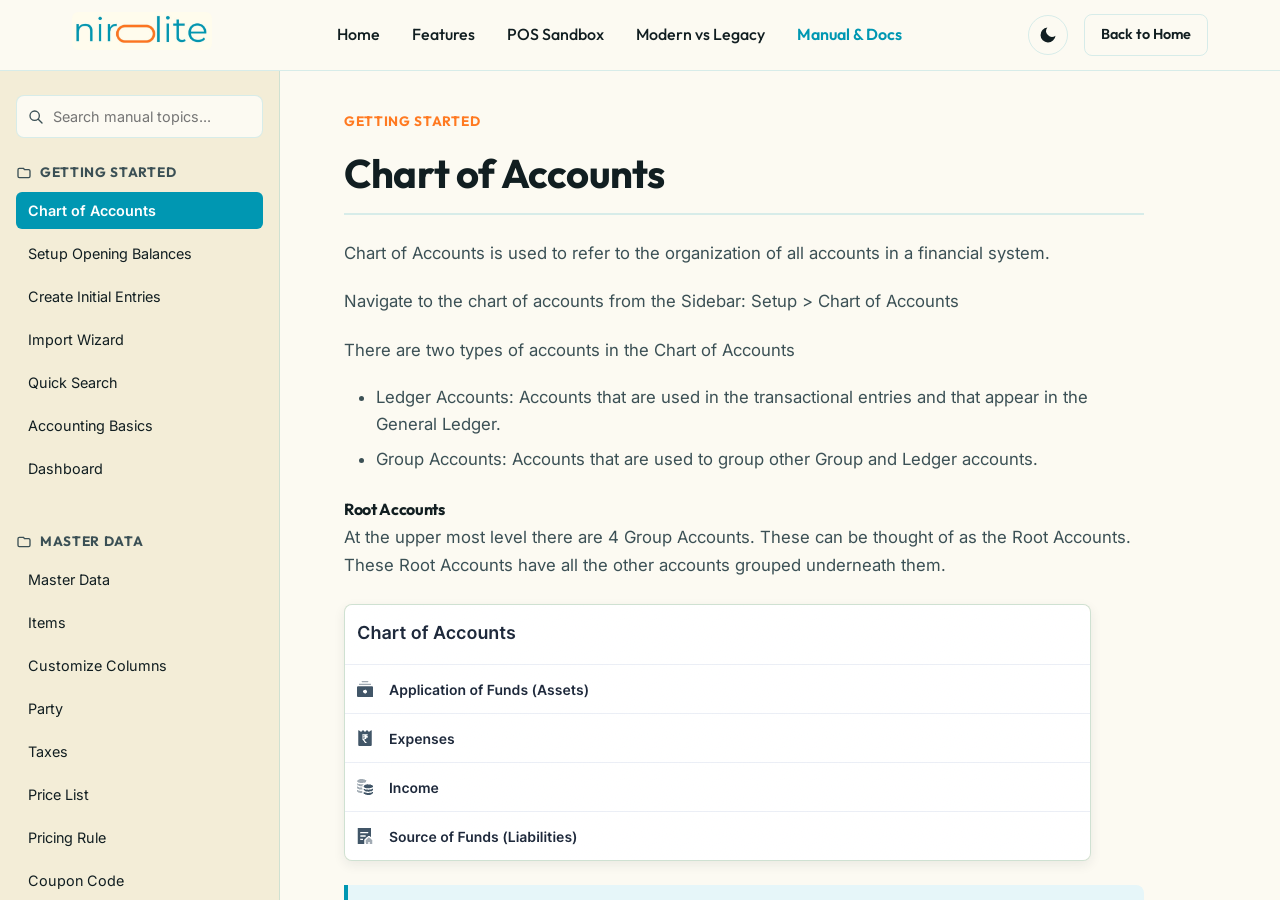
==== help.html @ b30ef623 "Initial commit: Nirolite website and interactive user manual with screenshots" ====
<!DOCTYPE html>
<html lang="en" class="help-html-root">
<head>
  <meta charset="UTF-8">
  <meta name="viewport" content="width=device-width, initial-scale=1.0">
  <title>Nirolite User Manual & Documentation Book</title>
  <meta name="description" content="Read the official Nirolite User Manual. Explore articles on Chart of Accounts, Point of Sale transactions, tracking inventory, print templates, and customized forms.">
  <meta name="color-scheme" content="light dark">
  <link rel="stylesheet" href="assets/style.css">
  
  <!-- Prevent Flash of Unstyled Content (FOUC) -->
  <script>
    {
      const colorScheme = localStorage.getItem('theme');
      if (colorScheme) {
        document.documentElement.setAttribute('data-theme', colorScheme);
      }
    }
  </script>
</head>
<body class="help-body">

  <!-- ==========================================================================
       1. Navigation Header (Shared Style)
       ========================================================================== -->
  <header class="header help-header" id="site-header">
    <div class="container header-container">
      <div class="logo-wrapper">
        <a href="index.html">
          <img src="Nirolite Logo.jpeg" alt="Nirolite Logo" class="logo-img" onerror="this.src='https://placehold.co/100x38/0097b2/ffffff?text=Nirolite'">
        </a>
      </div>
      
      <!-- Drawer menu toggle button for mobile navigation -->
      <button class="menu-btn" id="mobile-menu-btn" aria-label="Toggle Documentation Sidebar">
        <svg width="24" height="24" viewBox="0 0 24 24" fill="none" stroke="currentColor" stroke-width="2">
          <path d="M4 6h16M4 12h16M4 18h16"></path>
        </svg>
      </button>

      <ul class="nav-links">
        <li><a href="index.html#hero" class="nav-link">Home</a></li>
        <li><a href="index.html#features" class="nav-link">Features</a></li>
        <li><a href="index.html#pos-sandbox" class="nav-link">POS Sandbox</a></li>
        <li><a href="index.html#comparison" class="nav-link">Modern vs Legacy</a></li>
        <li><a href="help.html" class="nav-link active" style="font-weight:600; color:var(--brand-teal);">Manual & Docs</a></li>
      </ul>

      <div class="nav-actions">
        <button class="theme-toggle" id="theme-toggle" aria-label="Toggle Color Theme">
          <svg class="sun-icon" viewBox="0 0 24 24">
            <circle cx="12" cy="12" r="5"></circle>
            <line x1="12" y1="1" x2="12" y2="3"></line>
            <line x1="12" y1="21" x2="12" y2="23"></line>
            <line x1="4.22" y1="4.22" x2="5.64" y2="5.64"></line>
            <line x1="18.36" y1="18.36" x2="19.78" y2="19.78"></line>
            <line x1="1" y1="12" x2="3" y2="12"></line>
            <line x1="21" y1="12" x2="23" y2="12"></line>
            <line x1="4.22" y1="19.78" x2="5.64" y2="18.36"></line>
            <line x1="18.36" y1="5.64" x2="19.78" y2="4.22"></line>
          </svg>
          <svg class="moon-icon" viewBox="0 0 24 24">
            <path d="M21 12.79A9 9 0 1 1 11.21 3 7 7 0 0 0 21 12.79z"></path>
          </svg>
        </button>
        <a href="index.html" class="btn btn-secondary" style="font-size: 0.9rem; padding: 0.5rem 1rem;">Back to Home</a>
      </div>
    </div>
  </header>

  <!-- ==========================================================================
       2. Help Center Documentation Split Layout
       ========================================================================== -->
  <div class="help-layout">
    
    <!-- Sidebar: Search and Navigation Menu -->
    <aside class="docs-sidebar">
      <div class="search-wrapper">
        <svg class="search-icon" xmlns="http://www.w3.org/2000/svg" fill="none" viewBox="0 0 24 24" stroke="currentColor">
          <path stroke-linecap="round" stroke-linejoin="round" stroke-width="2" d="M21 21l-6-6m2-5a7 7 0 11-14 0 7 7 0 0114 0z" />
        </svg>
        <input type="text" id="docs-search-field" class="search-input" placeholder="Search manual topics...">
      </div>
      
      <nav class="docs-nav-menu" id="docs-nav-categories">
        <!-- Structured category items rendered by script.js from docs_data.js -->
      </nav>
    </aside>

    <!-- Reading Content Area -->
    <main class="docs-content">
      <article class="docs-article" id="docs-view-article">
        <!-- Rendered active article HTML by script.js -->
      </article>

      <!-- Documentation sequential navigation footer -->
      <footer class="docs-nav-footer" id="docs-nav-footer-area">
        <!-- Rendered in script.js (Prev/Next buttons) -->
      </footer>
    </main>
  </div>

  <!-- Documentation pre-compiled JSON data load -->
  <script src="assets/docs_data.js"></script>
  <!-- Standard logic script load -->
  <script src="assets/script.js"></script>
</body>
</html>
---- assets/style.css ----
@import url('https://fonts.googleapis.com/css2?family=Inter:wght@300;400;500;600;700&family=Outfit:wght@400;500;600;700;800&display=swap');

/* ==========================================================================
   1. Theme Variables & Base Setup
   ========================================================================== */
:root {
  color-scheme: light dark;

  /* Typography */
  --font-body: 'Inter', system-ui, -apple-system, sans-serif;
  --font-display: 'Outfit', system-ui, -apple-system, sans-serif;

  /* Color Palette Tokens */
  --brand-teal: #0097b2;
  --brand-teal-glow: rgba(0, 151, 178, 0.15);
  --brand-orange: #ff7a22;
  --brand-orange-glow: rgba(255, 122, 34, 0.15);

  /* Light Theme Values (Default System) */
  --bg-primary: #fcfaf2;
  --bg-secondary: #f3edd7;
  --bg-card: rgba(255, 255, 255, 0.7);
  --bg-card-hover: rgba(255, 255, 255, 0.95);
  --text-primary: #111e21;
  --text-secondary: #3b5055;
  --border-color: rgba(0, 151, 178, 0.15);
  --shadow-color: rgba(27, 42, 47, 0.08);
  --badge-bg: rgba(0, 151, 178, 0.08);
  --badge-text: #00778c;
  
  /* Documentation elements (Light) */
  --doc-callout-info-bg: #e6f6f9;
  --doc-callout-warning-bg: #fff1e6;
  --doc-callout-tip-bg: #ebf9f0;
  --doc-callout-border-info: #0097b2;
  --doc-callout-border-warning: #ff7a22;
  --doc-callout-border-tip: #2ec4b6;
  --doc-table-header-bg: #e5dfcb;
  --doc-table-row-alt: #f6f1e2;
  --doc-code-bg: #e5dfcb;
  
  /* Scrollbar Customization */
  --scrollbar-thumb: #0097b2;
  --scrollbar-track: #f3edd7;
}

/* Dark Theme Overrides */
[data-theme="dark"] {
  --bg-primary: #0b1315;
  --bg-secondary: #121e21;
  --bg-card: rgba(18, 30, 33, 0.7);
  --bg-card-hover: rgba(25, 41, 45, 0.95);
  --text-primary: #fcfaf2;
  --text-secondary: #a3b8bc;
  --border-color: rgba(0, 151, 178, 0.25);
  --shadow-color: rgba(0, 0, 0, 0.5);
  --badge-bg: rgba(255, 122, 34, 0.15);
  --badge-text: #ff914d;
  
  /* Documentation elements (Dark) */
  --doc-callout-info-bg: #122327;
  --doc-callout-warning-bg: #271d15;
  --doc-callout-tip-bg: #11261d;
  --doc-table-header-bg: #1c2e33;
  --doc-table-row-alt: #162428;
  --doc-code-bg: #1c2e33;
  
  --scrollbar-track: #121e21;
}

/* Global Styles */
* {
  box-sizing: border-box;
  margin: 0;
  padding: 0;
}

html {
  scroll-behavior: smooth;
}

body {
  font-family: var(--font-body);
  background-color: var(--bg-primary);
  color: var(--text-primary);
  line-height: 1.6;
  overflow-x: hidden;
  transition: background-color 0.4s ease, color 0.4s ease;
}

h1, h2, h3, h4, h5, h6 {
  font-family: var(--font-display);
  font-weight: 700;
  letter-spacing: -0.02em;
}

a {
  color: var(--brand-teal);
  text-decoration: none;
  transition: color 0.2s ease;
}

a:hover {
  color: var(--brand-orange);
}

/* Custom Scrollbar Styles */
scrollbar-color: var(--scrollbar-thumb) var(--scrollbar-track);
scrollbar-width: thin;

@supports not (scrollbar-color: auto) {
  ::-webkit-scrollbar {
    width: 8px;
    height: 8px;
  }
  ::-webkit-scrollbar-track {
    background: var(--scrollbar-track);
  }
  ::-webkit-scrollbar-thumb {
    background: var(--scrollbar-thumb);
    border-radius: 4px;
  }
  ::-webkit-scrollbar-thumb:hover {
    background: var(--brand-orange);
  }
}

/* ==========================================================================
   2. Design System Components (Utility Classes)
   ========================================================================== */
.container {
  width: 100%;
  max-width: 1200px;
  margin: 0 auto;
  padding: 0 2rem;
}

.glass {
  background: var(--bg-card);
  backdrop-filter: blur(12px);
  -webkit-backdrop-filter: blur(12px);
  border: 1px solid var(--border-color);
  border-radius: 16px;
  box-shadow: 0 8px 32px 0 var(--shadow-color);
  transition: transform 0.3s ease, border-color 0.3s ease, background 0.3s ease;
}

.glass:hover {
  background: var(--bg-card-hover);
  border-color: rgba(255, 122, 34, 0.3);
}

.gradient-text {
  background: linear-gradient(135deg, var(--brand-teal), var(--brand-orange));
  -webkit-background-clip: text;
  -webkit-text-fill-color: transparent;
  background-clip: text;
}

.badge {
  display: inline-block;
  padding: 0.25rem 0.75rem;
  background-color: var(--badge-bg);
  color: var(--badge-text);
  font-family: var(--font-display);
  font-weight: 600;
  font-size: 0.85rem;
  border-radius: 9999px;
  text-transform: uppercase;
  letter-spacing: 0.05em;
  margin-bottom: 1rem;
}

/* Buttons */
.btn {
  display: inline-flex;
  align-items: center;
  justify-content: center;
  padding: 0.8rem 1.8rem;
  font-family: var(--font-display);
  font-weight: 600;
  font-size: 1rem;
  border-radius: 8px;
  cursor: pointer;
  transition: all 0.3s cubic-bezier(0.16, 1, 0.3, 1);
  border: none;
}

.btn-primary {
  background-color: var(--brand-teal);
  color: #fff;
  box-shadow: 0 4px 14px var(--brand-teal-glow);
}

.btn-primary:hover {
  background-color: var(--brand-orange);
  box-shadow: 0 4px 14px var(--brand-orange-glow);
  transform: translateY(-2px);
}

.btn-secondary {
  background-color: transparent;
  color: var(--text-primary);
  border: 1px solid var(--border-color);
}

.btn-secondary:hover {
  border-color: var(--brand-teal);
  background-color: rgba(0, 151, 178, 0.05);
  transform: translateY(-2px);
}

/* ==========================================================================
   3. Navigation Header
   ========================================================================== */
.header {
  position: fixed;
  top: 0;
  left: 0;
  width: 100%;
  z-index: 100;
  background: rgba(252, 250, 242, 0.8);
  backdrop-filter: blur(12px);
  -webkit-backdrop-filter: blur(12px);
  border-bottom: 1px solid var(--border-color);
  transition: background 0.4s ease, border-color 0.4s ease;
}

[data-theme="dark"] .header {
  background: rgba(11, 19, 21, 0.8);
}

.header-container {
  display: flex;
  align-items: center;
  justify-content: space-between;
  height: 70px;
}

.logo-wrapper {
  display: flex;
  align-items: center;
  gap: 0.75rem;
}

.logo-img {
  height: 38px;
  border-radius: 6px;
}

.nav-links {
  display: flex;
  align-items: center;
  gap: 2rem;
  list-style: none;
}

.nav-link {
  font-family: var(--font-display);
  font-weight: 500;
  color: var(--text-primary);
}

.nav-link:hover, .nav-link.active {
  color: var(--brand-teal);
}

.nav-actions {
  display: flex;
  align-items: center;
  gap: 1rem;
}

/* Theme Toggle Button */
.theme-toggle {
  background: none;
  border: 1px solid var(--border-color);
  color: var(--text-primary);
  width: 40px;
  height: 40px;
  border-radius: 50%;
  display: flex;
  align-items: center;
  justify-content: center;
  cursor: pointer;
  transition: all 0.3s ease;
}

.theme-toggle:hover {
  background-color: var(--badge-bg);
  border-color: var(--brand-teal);
}

.theme-toggle svg {
  width: 20px;
  height: 20px;
  fill: currentColor;
}

.theme-toggle .sun-icon { display: none; }
.theme-toggle .moon-icon { display: block; }
[data-theme="dark"] .theme-toggle .sun-icon { display: block; }
[data-theme="dark"] .theme-toggle .moon-icon { display: none; }

/* Mobile Menu Button */
.menu-btn {
  display: none;
  background: none;
  border: none;
  color: var(--text-primary);
  cursor: pointer;
  padding: 0.5rem;
}

/* ==========================================================================
   4. Landing Hero Section
   ========================================================================== */
.hero {
  padding: 180px 0 100px 0;
  position: relative;
  overflow: hidden;
  text-align: center;
}

.hero::after {
  content: '';
  position: absolute;
  top: 10%;
  left: 50%;
  transform: translate(-50%, -50%);
  width: 600px;
  height: 600px;
  background: radial-gradient(circle, rgba(0, 151, 178, 0.08) 0%, transparent 70%);
  z-index: -1;
  pointer-events: none;
}

.hero-content {
  max-width: 800px;
  margin: 0 auto;
}

.hero h1 {
  font-size: 3.8rem;
  line-height: 1.15;
  margin-bottom: 1.5rem;
}

.hero p {
  font-size: 1.25rem;
  color: var(--text-secondary);
  margin-bottom: 2.5rem;
  max-width: 650px;
  margin-left: auto;
  margin-right: auto;
}

.hero-cta {
  display: flex;
  gap: 1rem;
  justify-content: center;
  margin-bottom: 4rem;
}

/* Hero Dashboard Preview Card */
.dashboard-preview {
  margin-top: 2rem;
  width: 100%;
}

.preview-container {
  width: 100%;
  padding: 1.5rem;
  background: var(--bg-card);
  border: 1px solid var(--border-color);
  border-radius: 16px;
  box-shadow: 0 20px 50px var(--shadow-color);
}

.preview-header {
  display: flex;
  align-items: center;
  justify-content: space-between;
  border-bottom: 1px solid var(--border-color);
  padding-bottom: 1rem;
  margin-bottom: 1.5rem;
}

.preview-title {
  display: flex;
  align-items: center;
  gap: 0.5rem;
  font-family: var(--font-display);
  font-weight: 600;
  color: var(--text-primary);
}

.window-dots {
  display: flex;
  gap: 0.35rem;
}

.dot {
  width: 10px;
  height: 10px;
  border-radius: 50%;
  background-color: #ddd;
}
.dot-red { background-color: #ff5f56; }
.dot-yellow { background-color: #ffbd2e; }
.dot-green { background-color: #27c93f; }

.period-tabs {
  display: flex;
  background-color: var(--bg-secondary);
  padding: 0.25rem;
  border-radius: 8px;
  gap: 0.15rem;
}

.period-tab {
  background: none;
  border: none;
  font-family: var(--font-display);
  font-weight: 500;
  font-size: 0.85rem;
  padding: 0.4rem 0.8rem;
  border-radius: 6px;
  cursor: pointer;
  color: var(--text-secondary);
  transition: all 0.2s ease;
}

.period-tab.active {
  background-color: var(--bg-primary);
  color: var(--brand-teal);
  box-shadow: 0 2px 8px rgba(0, 0, 0, 0.05);
}

/* Charts Grid */
.charts-grid {
  display: grid;
  grid-template-columns: repeat(12, 1fr);
  gap: 1.5rem;
  text-align: left;
}

.chart-card {
  background-color: rgba(255, 255, 255, 0.05);
  border-radius: 12px;
  padding: 1.25rem;
  border: 1px solid var(--border-color);
}

.chart-col-6 { grid-column: span 6; }
.chart-col-4 { grid-column: span 4; }
.chart-col-8 { grid-column: span 8; }
.chart-col-12 { grid-column: span 12; }

.chart-header {
  display: flex;
  justify-content: space-between;
  margin-bottom: 1rem;
}

.chart-title {
  font-family: var(--font-display);
  font-weight: 600;
  font-size: 0.95rem;
  color: var(--text-secondary);
}

.chart-value {
  font-family: var(--font-display);
  font-size: 1.5rem;
  font-weight: 700;
  color: var(--text-primary);
}

.chart-body {
  height: 150px;
  display: flex;
  align-items: flex-end;
  justify-content: center;
  position: relative;
}

.chart-svg {
  width: 100%;
  height: 100%;
}

/* ==========================================================================
   5. Features Grid Section
   ========================================================================== */
.features {
  padding: 100px 0;
  background-color: var(--bg-secondary);
  transition: background-color 0.4s ease;
}

.section-header {
  text-align: center;
  max-width: 650px;
  margin: 0 auto 4rem auto;
}

.section-header h2 {
  font-size: 2.5rem;
  margin-bottom: 1rem;
}

.section-header p {
  color: var(--text-secondary);
  font-size: 1.1rem;
}

.features-grid {
  display: grid;
  grid-template-columns: repeat(auto-fit, minmax(280px, 1fr));
  gap: 2rem;
}

.feature-card {
  padding: 2.5rem 2rem;
  transition: all 0.3s cubic-bezier(0.16, 1, 0.3, 1);
  display: flex;
  flex-direction: column;
  height: 100%;
}

.feature-card:hover {
  transform: translateY(-5px);
  box-shadow: 0 12px 40px var(--shadow-color);
}

.feature-icon-wrapper {
  width: 50px;
  height: 50px;
  border-radius: 12px;
  background-color: var(--brand-teal-glow);
  color: var(--brand-teal);
  display: flex;
  align-items: center;
  justify-content: center;
  margin-bottom: 1.5rem;
  transition: background-color 0.3s ease, color 0.3s ease;
}

.feature-card:hover .feature-icon-wrapper {
  background-color: var(--brand-orange-glow);
  color: var(--brand-orange);
}

.feature-icon-wrapper svg {
  width: 24px;
  height: 24px;
}

.feature-card h3 {
  font-size: 1.35rem;
  margin-bottom: 0.75rem;
}

.feature-card p {
  color: var(--text-secondary);
  font-size: 0.95rem;
  flex-grow: 1;
}

/* ==========================================================================
   6. Interactive POS Simulator
   ========================================================================== */
.pos-sim {
  padding: 100px 0;
}

.pos-grid {
  display: grid;
  grid-template-columns: 1fr 400px;
  gap: 2rem;
  margin-top: 2rem;
}

.pos-catalog {
  background: var(--bg-card);
  border: 1px solid var(--border-color);
  border-radius: 16px;
  padding: 1.5rem;
}

.pos-catalog-header {
  display: flex;
  justify-content: space-between;
  align-items: center;
  margin-bottom: 1.5rem;
  border-bottom: 1px solid var(--border-color);
  padding-bottom: 1rem;
}

.pos-catalog-title {
  font-family: var(--font-display);
  font-weight: 600;
  color: var(--text-primary);
}

.pos-products {
  display: grid;
  grid-template-columns: repeat(auto-fill, minmax(130px, 1fr));
  gap: 1rem;
}

.pos-product-card {
  background: var(--bg-secondary);
  border: 1px solid var(--border-color);
  border-radius: 12px;
  padding: 1rem;
  text-align: center;
  cursor: pointer;
  transition: all 0.2s ease;
}

.pos-product-card:hover {
  border-color: var(--brand-teal);
  transform: translateY(-2px);
}

.pos-product-img {
  width: 48px;
  height: 48px;
  background-color: var(--brand-teal-glow);
  color: var(--brand-teal);
  border-radius: 50%;
  display: flex;
  align-items: center;
  justify-content: center;
  margin: 0 auto 0.75rem auto;
}

.pos-product-name {
  font-size: 0.9rem;
  font-weight: 600;
  margin-bottom: 0.25rem;
  color: var(--text-primary);
}

.pos-product-price {
  font-size: 0.85rem;
  color: var(--brand-orange);
  font-weight: 700;
}

/* POS Cart / Receipt View */
.pos-cart {
  background: var(--bg-card);
  border: 1px solid var(--border-color);
  border-radius: 16px;
  padding: 1.5rem;
  display: flex;
  flex-direction: column;
  max-height: 550px;
}

.pos-cart-header {
  border-bottom: 1px solid var(--border-color);
  padding-bottom: 0.75rem;
  margin-bottom: 1rem;
}

.pos-cart-title {
  font-family: var(--font-display);
  font-weight: 600;
}

.pos-cart-items {
  flex-grow: 1;
  overflow-y: auto;
  margin-bottom: 1.5rem;
  display: flex;
  flex-direction: column;
  gap: 0.75rem;
}

.pos-cart-item {
  display: flex;
  justify-content: space-between;
  align-items: center;
  background-color: var(--bg-secondary);
  padding: 0.75rem 1rem;
  border-radius: 8px;
  font-size: 0.9rem;
}

.pos-item-details {
  display: flex;
  flex-direction: column;
}

.pos-item-name {
  font-weight: 600;
}

.pos-item-meta {
  font-size: 0.75rem;
  color: var(--text-secondary);
}

.pos-item-qty {
  display: flex;
  align-items: center;
  gap: 0.5rem;
  background-color: var(--bg-primary);
  border-radius: 4px;
  padding: 0.15rem;
}

.pos-qty-btn {
  background: none;
  border: none;
  width: 20px;
  height: 20px;
  display: flex;
  align-items: center;
  justify-content: center;
  cursor: pointer;
  font-weight: bold;
  color: var(--text-primary);
}

.pos-item-total {
  font-weight: 700;
  color: var(--text-primary);
}

.pos-cart-summary {
  border-top: 1px solid var(--border-color);
  padding-top: 1rem;
  display: flex;
  flex-direction: column;
  gap: 0.5rem;
}

.pos-summary-row {
  display: flex;
  justify-content: space-between;
  font-size: 0.9rem;
  color: var(--text-secondary);
}

.pos-summary-row.total {
  font-size: 1.25rem;
  font-weight: 800;
  color: var(--text-primary);
  border-top: 1px dashed var(--border-color);
  padding-top: 0.5rem;
  margin-top: 0.25rem;
}

.coupon-section {
  display: flex;
  gap: 0.5rem;
  margin-top: 0.5rem;
}

.coupon-input {
  flex-grow: 1;
  padding: 0.5rem;
  border-radius: 6px;
  border: 1px solid var(--border-color);
  background: var(--bg-primary);
  color: var(--text-primary);
  font-size: 0.85rem;
}

/* ==========================================================================
   7. Competitor Comparison Section
   ========================================================================== */
.compare {
  padding: 100px 0;
  background-color: var(--bg-secondary);
  transition: background-color 0.4s ease;
}

.compare-table-wrapper {
  overflow-x: auto;
  border-radius: 16px;
  border: 1px solid var(--border-color);
  margin-top: 2rem;
  box-shadow: 0 10px 30px var(--shadow-color);
}

.compare-table {
  width: 100%;
  border-collapse: collapse;
  text-align: left;
  background-color: var(--bg-card);
  font-size: 0.95rem;
}

.compare-table th, .compare-table td {
  padding: 1.25rem 1.5rem;
  border-bottom: 1px solid var(--border-color);
}

.compare-table th {
  background-color: var(--bg-secondary);
  font-family: var(--font-display);
  font-weight: 700;
  font-size: 1.05rem;
  color: var(--text-primary);
}

.compare-table th.nirolite-col {
  background-color: var(--brand-teal-glow);
  border-bottom: 2px solid var(--brand-teal);
  text-align: center;
}

.compare-table td.nirolite-col {
  background-color: rgba(0, 151, 178, 0.03);
  text-align: center;
  font-weight: 600;
  color: var(--brand-teal);
}

.compare-check {
  color: #2ec4b6;
  font-weight: bold;
  font-size: 1.2rem;
}

.compare-cross {
  color: #ff5f56;
  font-weight: bold;
  font-size: 1.2rem;
}

/* ==========================================================================
   8. Documentation & HTML Manual Layout (help.html)
   ========================================================================== */
.help-body {
  height: 100vh;
  display: flex;
  flex-direction: column;
}

.help-header {
  position: static;
  background-color: var(--bg-primary);
}

.help-layout {
  display: grid;
  grid-template-columns: 280px 1fr;
  flex-grow: 1;
  height: calc(100vh - 70px);
  overflow: hidden;
}

/* Help Center Sidebar */
.docs-sidebar {
  background-color: var(--bg-secondary);
  border-right: 1px solid var(--border-color);
  display: flex;
  flex-direction: column;
  padding: 1.5rem 1rem;
  overflow-y: auto;
  transition: background-color 0.4s ease;
}

.search-wrapper {
  margin-bottom: 1.5rem;
  position: relative;
}

.search-input {
  width: 100%;
  padding: 0.75rem 1rem 0.75rem 2.25rem;
  border-radius: 8px;
  border: 1px solid var(--border-color);
  background-color: var(--bg-primary);
  color: var(--text-primary);
  font-family: var(--font-body);
  font-size: 0.9rem;
  transition: border-color 0.3s ease;
}

.search-input:focus {
  outline: none;
  border-color: var(--brand-teal);
}

.search-icon {
  position: absolute;
  left: 0.75rem;
  top: 50%;
  transform: translateY(-50%);
  width: 16px;
  height: 16px;
  color: var(--text-secondary);
  pointer-events: none;
}

.docs-nav-menu {
  display: flex;
  flex-direction: column;
  gap: 1.25rem;
}

.docs-cat-title {
  font-family: var(--font-display);
  font-weight: 700;
  font-size: 0.85rem;
  text-transform: uppercase;
  color: var(--text-secondary);
  letter-spacing: 0.05em;
  margin-bottom: 0.5rem;
  display: flex;
  align-items: center;
  gap: 0.5rem;
}

.docs-cat-title svg {
  width: 16px;
  height: 16px;
}

.docs-cat-links {
  list-style: none;
  display: flex;
  flex-direction: column;
  gap: 0.35rem;
}

.docs-nav-link {
  display: block;
  padding: 0.45rem 0.75rem;
  border-radius: 6px;
  font-size: 0.9rem;
  color: var(--text-primary);
  transition: all 0.2s ease;
}

.docs-nav-link:hover {
  background-color: rgba(0, 151, 178, 0.06);
  color: var(--brand-teal);
}

.docs-nav-link.active {
  background-color: var(--brand-teal);
  color: #fff;
  font-weight: 600;
}

/* Help Center Reading Area */
.docs-content {
  padding: 2.5rem 4rem;
  overflow-y: auto;
  background-color: var(--bg-primary);
  display: flex;
  flex-direction: column;
}

.docs-article {
  max-width: 800px;
  width: 100%;
}

.docs-article h1 {
  font-size: 2.5rem;
  margin-bottom: 1.5rem;
  border-bottom: 2px solid var(--border-color);
  padding-bottom: 0.5rem;
  color: var(--text-primary);
}

.docs-article h2 {
  font-size: 1.75rem;
  margin: 2rem 0 1rem 0;
  color: var(--text-primary);
}

.docs-article h3 {
  font-size: 1.35rem;
  margin: 1.5rem 0 0.75rem 0;
}

.docs-article p {
  font-size: 1.05rem;
  color: var(--text-secondary);
  margin-bottom: 1.25rem;
  line-height: 1.7;
}

.docs-article strong {
  color: var(--text-primary);
  font-weight: 600;
}

/* Specific HTML Book Manual elements formatting */
.docs-list {
  list-style: disc;
  padding-left: 2rem;
  margin-bottom: 1.5rem;
  font-size: 1.05rem;
  color: var(--text-secondary);
}

.docs-list li {
  margin-bottom: 0.5rem;
}

/* Tables Formatting */
.table-container {
  overflow-x: auto;
  margin: 1.5rem 0;
  border-radius: 8px;
  border: 1px solid var(--border-color);
}

.docs-table {
  width: 100%;
  border-collapse: collapse;
  font-size: 0.95rem;
  text-align: left;
}

.docs-table th, .docs-table td {
  padding: 0.75rem 1rem;
}

.docs-table th {
  background-color: var(--doc-table-header-bg);
  font-family: var(--font-display);
  font-weight: 700;
  color: var(--text-primary);
  border-bottom: 1px solid var(--border-color);
}

.docs-table td {
  border-bottom: 1px solid var(--border-color);
  color: var(--text-secondary);
}

.docs-table tr:nth-child(even) {
  background-color: var(--doc-table-row-alt);
}

.docs-table tr:hover {
  background-color: rgba(0, 151, 178, 0.05);
}

/* Callouts Styling */
.callout {
  padding: 1.25rem 1.5rem;
  border-left: 4px solid;
  border-radius: 0 8px 8px 0;
  margin: 1.5rem 0;
  font-size: 1rem;
}

.callout p {
  margin-bottom: 0;
}

.callout-info {
  background-color: var(--doc-callout-info-bg);
  border-left-color: var(--doc-callout-border-info);
  color: var(--text-primary);
}

.callout-warning {
  background-color: var(--doc-callout-warning-bg);
  border-left-color: var(--doc-callout-border-warning);
  color: var(--text-primary);
}

.callout-tip {
  background-color: var(--doc-callout-tip-bg);
  border-left-color: var(--doc-callout-border-tip);
  color: var(--text-primary);
}

/* Code Highlights */
code {
  font-family: SFMono-Regular, Consolas, "Liberation Mono", Menlo, monospace;
  font-size: 0.85em;
  background-color: var(--doc-code-bg);
  color: var(--brand-orange);
  padding: 0.2em 0.4em;
  border-radius: 4px;
  font-weight: 500;
}

pre {
  background-color: var(--bg-secondary);
  border: 1px solid var(--border-color);
  padding: 1rem;
  border-radius: 8px;
  overflow-x: auto;
  margin-bottom: 1.5rem;
}

pre code {
  background: none;
  color: var(--text-primary);
  padding: 0;
  border-radius: 0;
}

/* Documentation Navigation Footer */
.docs-nav-footer {
  display: flex;
  justify-content: space-between;
  border-top: 1px solid var(--border-color);
  padding-top: 2rem;
  margin-top: 4rem;
}

.docs-footer-btn {
  display: flex;
  flex-direction: column;
  gap: 0.25rem;
}

.docs-footer-btn.prev {
  align-items: flex-start;
}

.docs-footer-btn.next {
  align-items: flex-end;
}

.docs-footer-label {
  font-size: 0.8rem;
  text-transform: uppercase;
  color: var(--text-secondary);
  letter-spacing: 0.05em;
}

.docs-footer-title {
  font-family: var(--font-display);
  font-weight: 600;
  font-size: 1.1rem;
  color: var(--brand-teal);
}

/* ==========================================================================
   9. Site Footer
   ========================================================================== */
.footer {
  padding: 5rem 0 2rem 0;
  background-color: var(--bg-secondary);
  border-top: 1px solid var(--border-color);
  font-size: 0.9rem;
  color: var(--text-secondary);
  transition: background-color 0.4s ease;
}

.footer-grid {
  display: grid;
  grid-template-columns: 2fr 1fr 1fr;
  gap: 3rem;
  margin-bottom: 4rem;
}

.footer-brand h3 {
  font-size: 1.5rem;
  margin-bottom: 1rem;
  color: var(--text-primary);
}

.footer-brand p {
  max-width: 320px;
}

.footer-col h4 {
  font-family: var(--font-display);
  font-weight: 600;
  color: var(--text-primary);
  margin-bottom: 1.25rem;
  text-transform: uppercase;
  font-size: 0.85rem;
  letter-spacing: 0.05em;
}

.footer-col ul {
  list-style: none;
  display: flex;
  flex-direction: column;
  gap: 0.75rem;
}

.footer-bottom {
  border-top: 1px solid var(--border-color);
  padding-top: 2rem;
  display: flex;
  justify-content: space-between;
  align-items: center;
}

/* ==========================================================================
   10. Responsive Design Media Queries
   ========================================================================== */
@media (max-width: 992px) {
  .hero h1 {
    font-size: 3rem;
  }
  .charts-grid {
    gap: 1rem;
  }
  .chart-col-6, .chart-col-4, .chart-col-8 {
    grid-column: span 12;
  }
  .pos-grid {
    grid-template-columns: 1fr;
  }
  .help-layout {
    grid-template-columns: 1fr;
  }
  .docs-sidebar {
    display: none; /* In JS we will make it toggleable drawer */
  }
}

@media (max-width: 768px) {
  .hero h1 {
    font-size: 2.5rem;
  }
  .hero p {
    font-size: 1.1rem;
  }
  .hero-cta {
    flex-direction: column;
    max-width: 300px;
    margin-left: auto;
    margin-right: auto;
  }
  .nav-links {
    display: none; /* Simple toggle */
  }
  .menu-btn {
    display: block;
  }
  .footer-grid {
    grid-template-columns: 1fr;
    gap: 2rem;
  }
  .footer-bottom {
    flex-direction: column;
    gap: 1rem;
    text-align: center;
  }
  .docs-content {
    padding: 1.5rem;
  }
}

/* ==========================================================================
   11. Document Screenshots Styling
   ========================================================================== */
.docs-screenshot {
  display: block;
  max-width: 100%;
  height: auto;
  border-radius: 8px;
  border: 1px solid var(--border-color);
  box-shadow: 0 4px 12px var(--shadow-color);
  margin: 1.5rem 0;
  transition: transform 0.2s ease;
  background-color: var(--bg-secondary);
}

.docs-screenshot:hover {
  transform: scale(1.005);
}
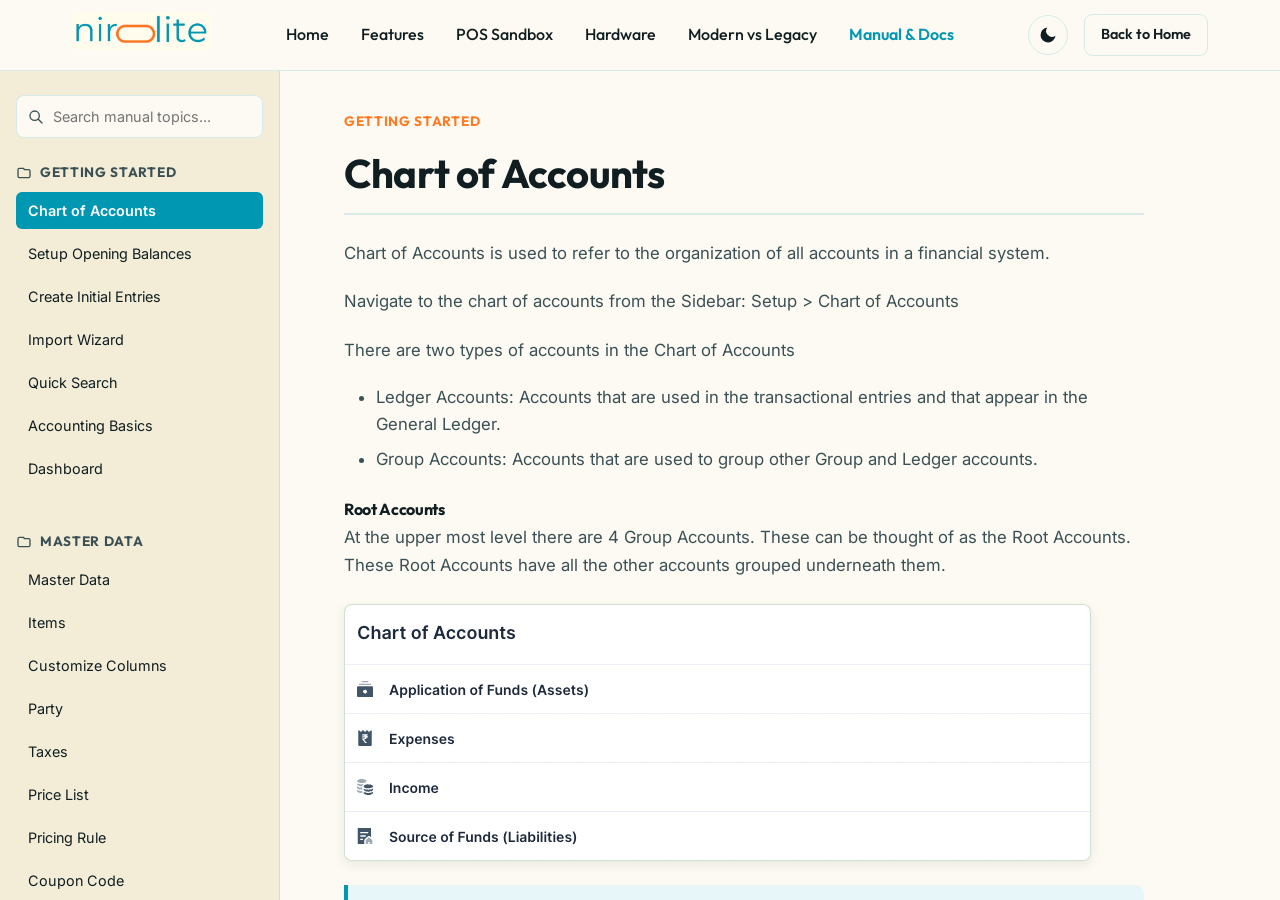
==== commit 387ce95b: "Add Hardware Solutions section and embed desktop and mobile marketing brochures" ====
--- a/help.html
+++ b/help.html
@@ -42,6 +42,7 @@
         <li><a href="index.html#hero" class="nav-link">Home</a></li>
         <li><a href="index.html#features" class="nav-link">Features</a></li>
         <li><a href="index.html#pos-sandbox" class="nav-link">POS Sandbox</a></li>
+        <li><a href="index.html#hardware" class="nav-link">Hardware</a></li>
         <li><a href="index.html#comparison" class="nav-link">Modern vs Legacy</a></li>
         <li><a href="help.html" class="nav-link active" style="font-weight:600; color:var(--brand-teal);">Manual & Docs</a></li>
       </ul>
